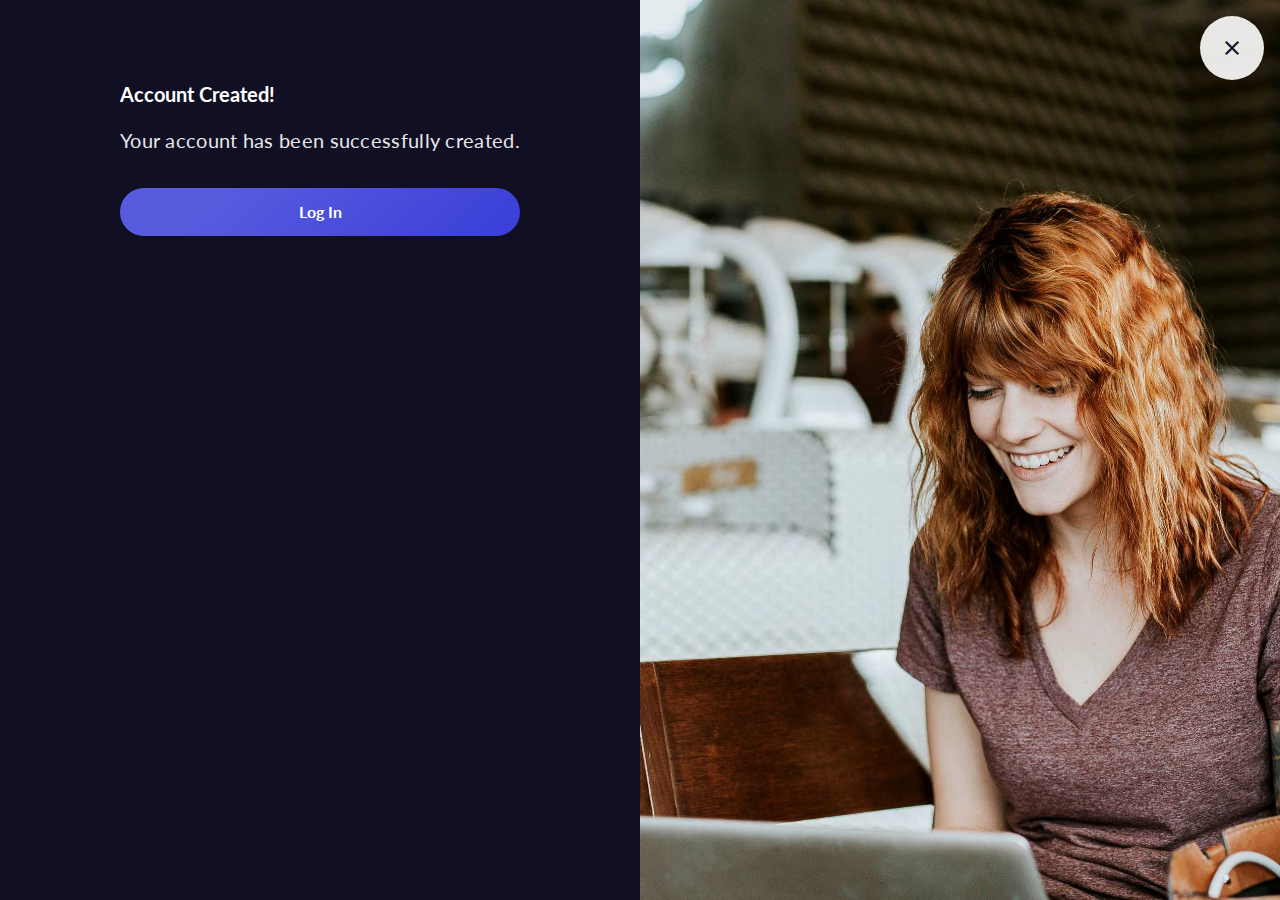
==== account_created.html @ 83d49415 "Add files via upload" ====
<!doctype html>
<html lang="en">
<head>
  <title>Account Created</title>
  <meta charset="utf-8">
  <meta name="description" content="A minimal and responsive HTML5 landing page built on lightweight, clean and customizable code.">
  <meta name="viewport" content="width=device-width">
  <link rel="apple-touch-icon-precomposed" href="media/favicon.png">
  <link rel="icon" href="media/favicon.png">
  <link rel="mask-icon" href="media/favicon.svg" color="rgb(36,38,58)">
  <link rel="shortcut icon" href="media/favicon.png">
  <link rel="stylesheet" href="css/main.css">
</head>
<body class="page page-onboarding preload bg-dark dark">

  <main>

    <a href="index.html" class="button button-close" role="button"></a>

    <section class="row no-gutter reverse-order bg-dark dark">
      <div class="col-one-half middle padding">
        <div class="max-width-s">
          <h5>Account Created!</h5>
          <p class="paragraph">Your account has been successfully created.</p>
          <a href="login.html" class="button button-primary full-width space-top" role="button">Log In</a>
        </div>
      </div>
      <div class="col-one-half bg-image-05 featured-image"></div>
    </section>

  </main>

  <script src="js/main.js"></script>
</body>
</html>
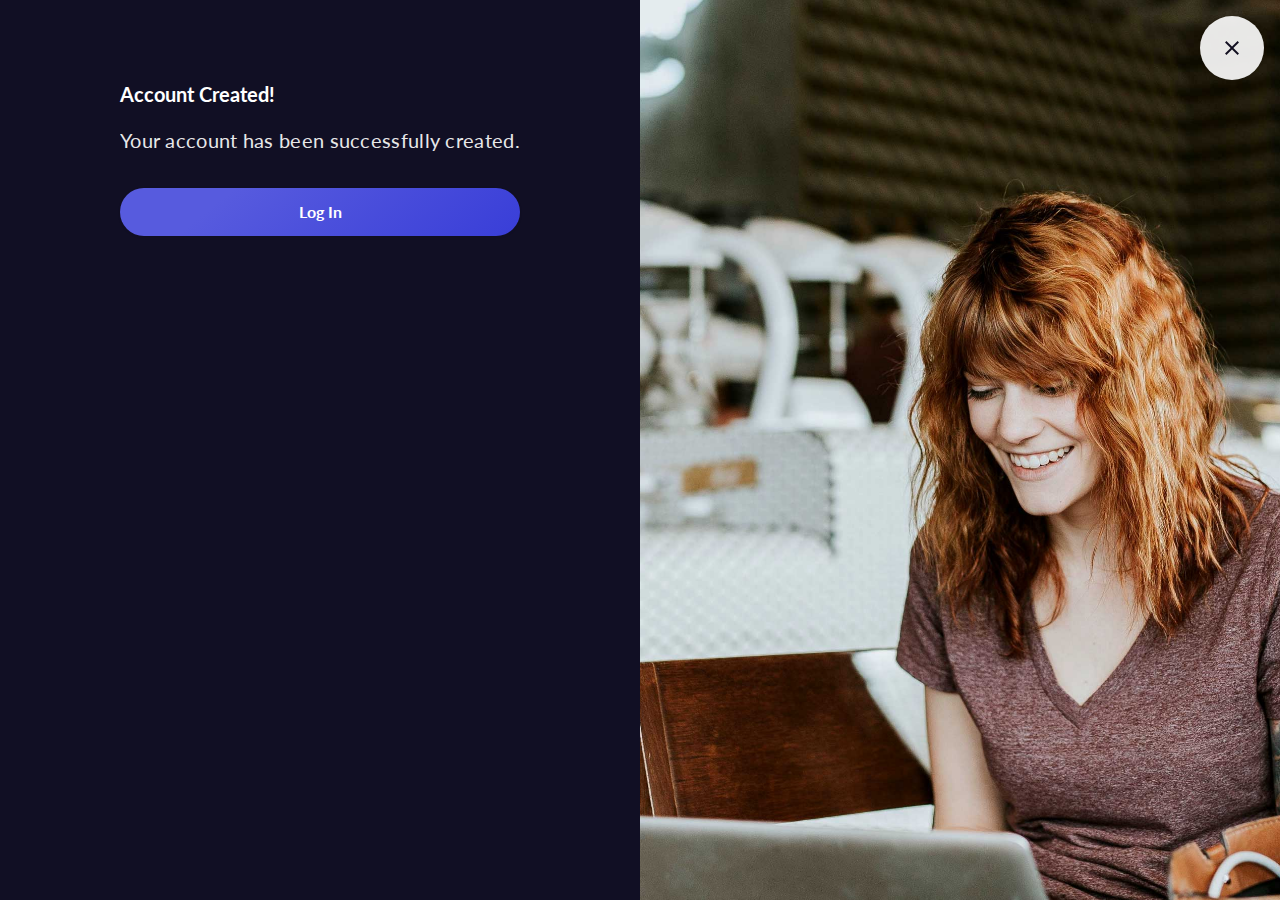
==== commit 930d8461: "Update" ====
--- a/account_created.html
+++ b/account_created.html
@@ -22,7 +22,7 @@
         <div class="max-width-s">
           <h5>Account Created!</h5>
           <p class="paragraph">Your account has been successfully created.</p>
-          <a href="login.html" class="button button-primary full-width space-top" role="button">Log In</a>
+          <a href="index.html" class="button button-primary full-width space-top" role="button">Log In</a>
         </div>
       </div>
       <div class="col-one-half bg-image-05 featured-image"></div>
